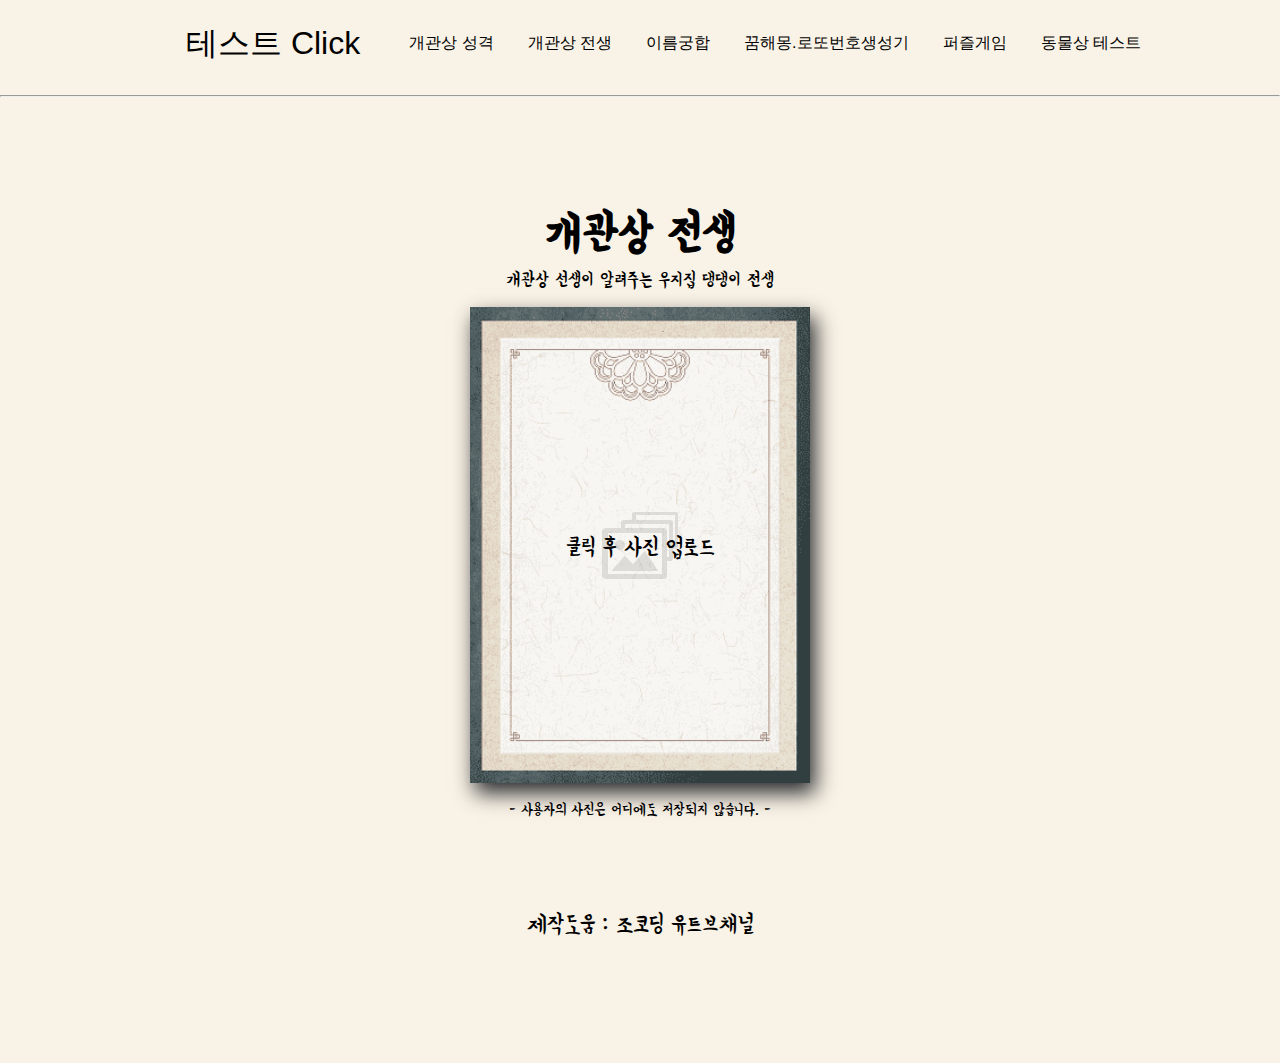
==== index.html @ 499b79ac "asdsad" ====
<!DOCTYPE html>
<html lang="ko">
    <head>
        <meta charset="UTF-8" />
        <meta name="viewport" content="width=device-width, initial-scale=1.0" />
        <link rel="stylesheet" href="style.css" />
        <script
            class="jsbin"
            src="https://ajax.googleapis.com/ajax/libs/jquery/1/jquery.min.js"
        ></script>

        <link rel="preconnect" href="https://fonts.gstatic.com" />
        <link
            href="https://fonts.googleapis.com/css2?family=Yeon+Sung&display=swap"
            rel="stylesheet"
        />
        <link
            rel="stylesheet"
            href="https://cdnjs.cloudflare.com/ajax/libs/font-awesome/5.8.2/css/all.min.css"
        />

        <link rel="shortcut icon" href="/favicon.ico" type="image/x-icon" />
        <link rel="icon" href="/favicon.ico" type="image/x-icon" />

        <title>개전생 테스트</title>

        <!-- 네이버 -->
        <meta name="title" content="개전생 테스트" />
        <meta
            name="description"
            content="강아지 관상으로 보는 우리집 강아지 전생, 성격을 알아보자!"
        />
        <link rel="canonical" href="https://dogfacetest.netlify.app/index.html" />

        <meta name="robots" content="index,follow" />
        <meta name="Subject" content="전생테스트" />

        <meta
            name="Keywords"
            content="개 전생 테스트, 인공지능 개 전생 테스트, 관상, 전생 테스트, 전생, 강아지 전생, 전생 테스트, dogface"
        />
        <meta name="Author" content="Euisub" />

        <meta name="Robots" content="ALL" />

        <meta property="og:type" content="website" />
        <meta property="og:title" content="개전생 테스트" />
        <meta
            property="og:description"
            content="강아지 관상으로 보는 우리집 강아지 전생, 성격을 알아보자!"
        />
        <meta
            property="og:image"
            content="https://dogfacetest.netlify.app/article/article1_featured_image.jpg"
        />
        <meta property="og:url" content="https://dogfacetest.netlify.app/article/article1.html" />

        <meta name="twitter:card" content="summary" />
        <meta name="twitter:title" content="개전생 테스트" />
        <meta
            name="twitter:description"
            content="강아지 관상으로 보는 우리집 강아지 전생, 성격을 알아보자!"
        />
        <meta name="twitter:domain" content="https://dogfacetest.netlify.app/" />

        <!-- 네이버 웹마스터 도구 -->
        <meta name="naver-site-verification" content="ff3c1e33e4656d398dc40c57c7510e47b1a2eac3" />
        <!-- 구글 서치 콘솔 -->
        <meta
            name="google-site-verification"
            content="URnUOSUmKcyRuNkkA9c6hOGBRl_dYz3tYW6RVk31GT0"
        />

        <!-- 구글 애드센스 -->
        <script
            data-ad-client="ca-pub-8878924275436894"
            async
            src="https://pagead2.googlesyndication.com/pagead/js/adsbygoogle.js"
        ></script>
    </head>

    <body>
        <!-- <div class="background-image"></div> -->
        <nav class="nav-bar">
            <a href="https://whoareyou-me.tistory.com/" class="logo"> <span class="logo-text"> 테스트 Click </span></a>
            <ul class="ul-content">
                <li> <a href="https://funface.netlify.app/">개관상 성격</a></li>
                <li><a href="https://dogfacetest.netlify.app/">개관상 전생</a></li>
                <li> <a href="https://namelove.netlify.app/">이름궁합</a></li>
                <li> <a href="https://lottolotto.netlify.app/">꿈해몽.로또번호생성기</a></li>
                <li> <a href="https://funfunpuzzlegame.netlify.app/">퍼즐게임</a></li>
                <li> <a href="https://animalface.site/ko/index.html">동물상 테스트</a></li>
            </ul>
        </nav>
        <hr>

        <div class="container">
            <!-- <div>Teachable Machine Image Model</div>
                <button type="button" onclick="init()">Start</button>
                <button type="button" onclick="predict()">predict</button> -->

            <div class="title-text">
                <h1>
                    개관상 전생
                </h1>
                <p>
                    개관상 선생이 알려주는 우지집 댕댕이 전생
                </p>
            </div>
            <section class="frame-container">
                <div class="frame">
                    <div class="file-upload">
                        <div class="image-upload-wrap">
                            <input
                                class="file-upload-input"
                                type="file"
                                onchange="readURL(this);"
                                accept="image/*"
                                alt="image-input"
                            />
                            <div class="drag-text">
                                <p>
                                    클릭 후 사진 업로드
                                </p>
                                <img src="photo-icon.png" class="photo-icon" alt="upload-icon" />
                            </div>
                        </div>
                        <div class="file-upload-content">
                            <div class="img-flexbox">
                                <img
                                    class="file-upload-image"
                                    id="face-image"
                                    src="#"
                                    alt="your image"
                                />
                            </div>
                        </div>
                    </div>
                    <!-- <div id="webcam-container"></div> -->
                </div>
            </section>

            <div class="loading" id="loading">
                <p class="loading-text">
                    분석중입니다...
                </p>
            </div>
            <p class="tt" id="tt">- 사용자의 사진은 어디에도 저장되지 않습니다. -</p>
            <section class="result-container">
                <div id="label-container" class="result-text"></div>
                <div id="result-m-text" class="result-m-text"></div>
                <div id="result-text" class="result-sub-text"></div>
                <a class="file-upload-btn" id="reload-btn" href="index.html">
                    다른 사진도 해보기
                </a>

                <a class="btn-go" id="btn-go" href="https://whoareyou-me.tistory.com/">
                    다른 테스트도 해보기
                </a>
            </section>
            <div class="kakao-">
                <a href="https://www.youtube.com/channel/UCQNE2JmbasNYbjGAcuBiRRg">
                    <p style="font-size: 1.5rem;">
                        제작도움 : 조코딩 유트브채널
                    </p>
                </a>
                <ins
                    class="kakao_ad_area"
                    style="display: none;"
                    data-ad-unit="DAN-tV6jVqYcj7Zzvpre"
                    data-ad-width="320"
                    data-ad-height="100"
                ></ins>
                <script
                    type="text/javascript"
                    src="//t1.daumcdn.net/kas/static/ba.min.js"
                    async
                ></script>

                <ins
                    class="kakao_ad_area"
                    style="display: none;"
                    data-ad-unit="DAN-yIDJ8wAAphBeKJgM"
                    data-ad-width="300"
                    data-ad-height="250"
                ></ins>
                <script
                    type="text/javascript"
                    src="//t1.daumcdn.net/kas/static/ba.min.js"
                    async
                ></script>
                <ins
                    class="kakao_ad_area"
                    style="display: none;"
                    data-ad-unit="DAN-DPfqRAIL2HWMt42v"
                    data-ad-width="300"
                    data-ad-height="250"
                ></ins>
                <script
                    type="text/javascript"
                    src="//t1.daumcdn.net/kas/static/ba.min.js"
                    async
                ></script>
                <ins
                    class="kakao_ad_area"
                    style="display: none;"
                    data-ad-unit="DAN-ZXVOJaJPpw8EUkoP"
                    data-ad-width="320"
                    data-ad-height="100"
                ></ins>
                <script
                    type="text/javascript"
                    src="//t1.daumcdn.net/kas/static/ba.min.js"
                    async
                ></script>
                
            </div>
            
        </div>
        
        <script async src="https://pagead2.googlesyndication.com/pagead/js/adsbygoogle.js"></script>

        <script src="https://cdn.jsdelivr.net/npm/@tensorflow/tfjs@1.3.1/dist/tf.min.js"></script>
        <script src="https://cdn.jsdelivr.net/npm/@teachablemachine/image@0.8/dist/teachablemachine-image.min.js"></script>
        <script type="text/javascript">
        
            // More API functions here:
            // https://github.com/googlecreativelab/teachablemachine-community/tree/master/libraries/image

            // the link to your model provided by Teachable Machine export panel

            const URL = 'https://teachablemachine.withgoogle.com/models/8rnVpee07/';

            let model,
                webcam,
                labelContainer,
                maxPredictions,
                resultText,
                loding,
                reloadBtn,
                tt,
                pageGo,
                resultMText;

            // Load the image model and setup the webcam
            async function init() {
                const modelURL = URL + 'model.json';
                const metadataURL = URL + 'metadata.json';

                // load the model and metadata
                // Refer to tmImage.loadFromFiles() in the API to support files from a file picker
                // or files from your local hard drive
                // Note: the pose library adds "tmImage" object to your window (window.tmImage)
                model = await tmImage.load(modelURL, metadataURL);
                maxPredictions = model.getTotalClasses();
                labelContainer = document.getElementById('label-container');
                resultText = document.getElementById('result-text');
                resultMText = document.getElementById('result-m-text');
                labelContainer.appendChild(document.createElement('div'));
                resultText.appendChild(document.createElement('div'));
                resultMText.appendChild(document.createElement('div'));
                // for (let i = 0; i < maxPredictions; i++) {
                //     // and class labels
                //     labelContainer.appendChild(document.createElement('div'));
                // }
            }

            // run the webcam image through the image model
            async function predict() {
                // predict can take in an image, video or canvas html element
                var image = document.getElementById('face-image');
                const prediction = await model.predict(image, false);
                prediction.sort((a, b) => parseFloat(b.probability) - parseFloat(a.probability));
                console.log(prediction[0].className);
                console.log(prediction[0].probability);
                var resultNum = Number(prediction[0].probability) * 100;
                resultNum = resultNum.toFixed();
                console.log(resultNum);

                switch (prediction[0].className) {
                    case '1':
                        labelContainer.childNodes[0].innerHTML = '- 왕 -';
                        resultMText.childNodes[0].innerHTML = '[ 나는 왕이로소이다. ]';
                        resultText.childNodes[0].innerHTML =
                            '- 모든게 자기 뜻대로 되야하며, 높을곳에 올라가 있는걸 좋아해요.<br>- 자기주장이 강하고 소유욕이 많으며 질투심이 강해요.<br>- 대, 소변을 잘 가리지만 기분이 조금만 언짢으면 보란듯이 실수를 저질러요.';
                        break;
                    case '2':
                        labelContainer.childNodes[0].innerHTML = '- 기생 -';
                        resultMText.childNodes[0].innerHTML = '[ 똥꼬발랄 분위기메이커 ]';
                        resultText.childNodes[0].innerHTML =
                            '- 오늘만 사는 마이웨이로 놀이에 한번 빠지면 끝이 없어요.<br>- 피곤해도 노는 것 만큼은 포기못해요.<br>- 관종으로 평범하게 놀지 않아요. 가끔 보면 미친아이같아요.<br>- 자기얼굴에 취해있으며, 선입견 없이 누구와도 잘 어울려요.';
                        break;
                    case '3':
                        labelContainer.childNodes[0].innerHTML = '- 내시 -';
                        resultMText.childNodes[0].innerHTML = '[ 감수성 풍부, 낮가림 끝판왕 ]';
                        resultText.childNodes[0].innerHTML =
                            '- 감수성이 풍부하며 보호자의 희로애락을 민감하게 알아차리고 맞춰주는 영리함을 가지고 있어요.<br>- 새로운 친구를 만나는걸 힘들어해요.<br>- 친해지면 장난도 많이치고 정도 많이주는 아이에요.<br>- 누군가에게 칭찬을 받으면 꿈에서 생각날 정도로 하루 온종일 생각해요.';
                        break;
                    case '4':
                        labelContainer.childNodes[0].innerHTML = '- 양반 -';
                        resultMText.childNodes[0].innerHTML = '[ 내편 말곤 다 경계근무중 ]';
                        resultText.childNodes[0].innerHTML =
                            '- 경계심이 많아 내 사람이 아니라면 얄짤없이 경계해요.<br>- 내 사람이라고 인식되면 상냥하고 애정이 많은 아이에요.<br>- 식탐이 많아 운동을 게을리하면 비만이 되기 쉬워요.<br>- 욕심이 많고, 소유하고자 하는 것은 꼭 가져야해요.';
                        break;
                    case '5':
                        labelContainer.childNodes[0].innerHTML = '- 노비 -';
                        resultMText.childNodes[0].innerHTML = '[ 관종아닌 관종같은 나 ]';
                        resultText.childNodes[0].innerHTML =
                            '- 충성심이 많고, 관심을 받고싶어 항상 노력해요. 노력이 다소 소란스러울수도 있어요.<br>- 칭찬받는걸 좋아하지만 내색하지 않아요.<br>- 낙천적이고 긍정적이며 공감능력이 좋아요.<br>- 보호자가 "나를 싫어할까??" 항상 걱정해요.';
                        break;
                    case '6':
                        labelContainer.childNodes[0].innerHTML = '- 망나니 -';
                        resultMText.childNodes[0].innerHTML = '[ 노는게 제일 좋아~ ]';
                        resultText.childNodes[0].innerHTML =
                            '- 완전 기분파에요. 즉흥적으로 행동하는걸 좋아해요.<br>- 집안을 막 어지럽히고 숨어있는걸 좋아해요.<br>- 꿈에서 "내일은 뭐하고 놀지??" 생각하면서 잠을 자요.<br>- 눈치가 빨라서 혼나는걸 인지하고 반성한척 해요, 잠잠해지면 바로 사고쳐요.';
                        break;
                    case '7':
                        labelContainer.childNodes[0].innerHTML = '- 발명가 -';
                        resultMText.childNodes[0].innerHTML = '[ 어쩌다보니 내가 이걸? ]';
                        resultText.childNodes[0].innerHTML =
                            '- 호기심이 많아 자기도 모르게 어느순간 보면 난장판이 되어있어요.<br>- 난장판된 모습을 보면 "어... 어떻하지?" 가 아닌 "내가 이렇게 재밌게 놀았어?" 생각하며 뿌듯해해요.<br>- 궁금한걸 참지못해요. 바로바로 냄새맞고 먹어봐야해요.';
                        break;
                    case '8':
                        labelContainer.childNodes[0].innerHTML = '- 무사 -';
                        resultMText.childNodes[0].innerHTML = '[ 무섭지만 용감한 척 ]';
                        resultText.childNodes[0].innerHTML =
                            '- 겁이 생각보다 많지만 내색하지않고 용감한 척 해요.<br>- 자기자신이 강한줄 착각하고 있어요.<br>- 상대방은 신경도 안쓰는데 자기가 쫒아낸줄 알고 혼자 뿌듯해해요.<br>- 현실에선 싸움을 피하지만 꿈에선 영웅놀이를 하고 있어요.';
                        break;
                    case '9':
                        labelContainer.childNodes[0].innerHTML = '- 광대 -';
                        resultMText.childNodes[0].innerHTML = '[ 내가 웃는게 웃는게 아니야 ]';
                        resultText.childNodes[0].innerHTML =
                            '- 멍충멍충해서 보는이는 귀여운데 자기자신은 항상 심각해요.<br>- 완벽한 계산으로 움직인다고 생각하지만 몸이 따라주질 못해 몸개그를 자주해요.<br>- 자기자신이 멍충하고, 웃기단걸 자기자신만 몰라요.';
                        break;
                    case '10':
                        labelContainer.childNodes[0].innerHTML = '- 선비 -';
                        resultMText.childNodes[0].innerHTML = '[ 진지충... , 잘삐짐 ]';
                        resultText.childNodes[0].innerHTML =
                            '- 인내심이 강하고 온순하며 낙천적이고 활동적이에요.<br>- 머리가 좋고 평화주의자에요.<br>- 잘삐져요. 낙천적이며 긍정적이긴 한데 속이 좁아요.<br>- 외로움을 많이타서 어리광이 많아요.';
                        break;
                    case '11':
                        labelContainer.childNodes[0].innerHTML = '- 고양이 아닌가요? -';
                        resultText.childNodes[0].innerHTML =
                            '강아지 보단 고양이로 보이는 관상입니다. 다른사진으로 테스트 해주세요.';
                        break;
                    case '12':
                        labelContainer.childNodes[0].innerHTML = '- 사람 아닌가요? -';
                        resultText.childNodes[0].innerHTML =
                            '강아지 보단 사람으로 보이는 관상입니다. 다른사진으로 테스트 해주세요.';
                        break;
                    case '13':
                        labelContainer.childNodes[0].innerHTML = '- 뭘까요? -';
                        resultText.childNodes[0].innerHTML =
                            '강아지 관상이 아닌거 같습니다. 다른사진으로 테스트 해주세요.';
                        break;
                }
                // for (let i = 0; i < maxPredictions; i++) {
                //     const classPrediction =
                //         prediction[i].className + ': ' + prediction[i].probability.toFixed(2);
                //     labelContainer.childNodes[i].innerHTML = classPrediction;
                // }
            }

            function readURL(input) {
                loading = document.getElementById('loading');
                reloadBtn = document.getElementById('reload-btn');
                pageGo = document.getElementById('btn-go');
                tt = document.getElementById('tt');
                if (input.files && input.files[0]) {
                    var reader = new FileReader();

                    reader.onload = function (e) {
                        $('.image-upload-wrap').hide();

                        $('.file-upload-image').attr('src', e.target.result);
                        $('.file-upload-content').show();

                        $('.image-title').html(input.files[0].name);
                    };

                    reader.readAsDataURL(input.files[0]);
                    loading.style.display = 'block';
                    init().then(() => {
                        predict();
                        tt.style.display = 'none';
                        loading.style.display = 'none';
                        reloadBtn.style.display = 'block';
                        pageGo.style.display = 'block';
                    });
                    //
                } else {
                    removeUpload();
                }
            }

            function removeUpload() {
                $('.file-upload-input').replaceWith($('.file-upload-input').clone());
                $('.file-upload-content').hide();
                $('.image-upload-wrap').show();
            }
            $('.image-upload-wrap').bind('dragover', function () {
                $('.image-upload-wrap').addClass('image-dropping');
            });
            $('.image-upload-wrap').bind('dragleave', function () {
                $('.image-upload-wrap').removeClass('image-dropping');
            });
        </script>
    </body>
    <!-- Copyright (c) 2021 by Aaron Vanston (https://codepen.io/aaronvanston/pen/yNYOXR)

Permission is hereby granted, free of charge, to any person obtaining a copy of this software and associated documentation files (the "Software"), to deal in the Software without restriction, including without limitation the rights to use, copy, modify, merge, publish, distribute, sublicense, and/or sell copies of the Software, and to permit persons to whom the Software is furnished to do so, subject to the following conditions:

The above copyright notice and this permission notice shall be included in all copies or substantial portions of the Software.

THE SOFTWARE IS PROVIDED "AS IS", WITHOUT WARRANTY OF ANY KIND, EXPRESS OR IMPLIED, INCLUDING BUT NOT LIMITED TO THE WARRANTIES OF MERCHANTABILITY, FITNESS FOR A PARTICULAR PURPOSE AND NONINFRINGEMENT. IN NO EVENT SHALL THE AUTHORS OR COPYRIGHT HOLDERS BE LIABLE FOR ANY CLAIM, DAMAGES OR OTHER LIABILITY, WHETHER IN AN ACTION OF CONTRACT, TORT OR OTHERWISE, ARISING FROM, OUT OF OR IN CONNECTION WITH THE SOFTWARE OR THE USE OR OTHER DEALINGS IN THE SOFTWARE. -->
</html>
---- style.css ----
body {
  /* font-family: Verdana, Geneva, Tahoma, sans-serif; */
  font-family: "Yeon Sung", cursive;
  font-size: 16px;
  /* background-color: #f2f2f2; */
  /* overflow: hidden; */
  margin: 0;
  padding: 0;
  overflow-x: hidden;
  background-color:#F9F2E6;
}

img {
  margin: 0;
  padding: 0;
}

a {
  text-decoration: none;
  color: black;
  text-align: center;
}

ul {
  list-style: none;
  margin: 0;
  padding: 0;
}

.kakao-{
    display:flex;
    flex-direction: column;
    justify-content:center;
    align-items:center;
    text-align:center;
    margin-top: 20px;
    margin-bottom: 100px;
}

.kakao- ins{
    padding: 5px;
}

.navbar__toogleBtn {
  position: absolute;
  top: 0;
  width: 60px;
  height: 60px;
  right: 32px;
  padding: 20px;
  display: none;
  /* border: 1px solid black; */
}

.navbar_icon_active{
    display:block;
}

.logo-text {
  font-size: 2rem;
  padding: 1em;
  text-align: left;
  /* border: 1px solid black; */
}
.nav-list {
  /* display: none; */
  width: 100%;
  padding: 5px;
  font-size: 1.2rem;
  text-align: center;
  /* border: 1px solid black; */
}

.nav-list:hover {
  background-color: #faf9ed;
  font-size: 1.5rem;
}

.face {
  position: absolute;
  border: 2px solid #ff3333;
}

.tt {
  display: block;
}

.result-m-text {
  font-size: 1.5rem;
  color: #053c31;
}

.background-image {
  position: absolute;
  width: 100%;
  height: 200%;
  background: url(background.png) no-repeat center center;
  background-size: cover;
}

.nav-bar {
  width: 100%;
  display: flex;
justify-content: center;
    align-items: center;
  padding: 1em;
    font-family: 'Jua', sans-serif;
}

.ul-content{
    display: flex;
}

.ul-content >li{
    box-sizing: none;
    padding: 1em;
    border: 1px solid #F9F2E6;
}

.ul-content >li:hover{
    border: 1px solid black;
}

.container {
  width: 100%;
  display: flex;
  align-items: center;
  flex-direction: column;
  position: absolute;
  top: 22%;
}

.frame-container {
  width: 1080px;
  height: 476px;
  display: flex;
  flex-direction: column;
  align-items: center;
}

.result-container {
  margin-top: 20px;
  width: 1080px;
  /* height: 349px; */
  display: flex;
  flex-direction: column;
  align-items: center;
}

.result-text {
  text-align: center;
  font-size: 2rem;
}

.result-sub-text {
  text-align: center;
  font-size: 1.5rem;
  margin-top: 10px;
}

.title-text {
  text-align: center;
  padding: 5px;
}

.title-text h1 {
  font-size: 3rem;
  margin: 0;
}

.title-text p {
  font-size: 1.2rem;
  margin-top: 5px;
  margin-bottom: 10px;
}

.photo-icon {
  position: absolute;
  width: 100px;
  opacity: 0.1;
}

.frame-img {
  width: 500px;
}

.frame {
  width: 300px;
  height: 413px;
  padding: 20px;
  padding-bottom: 43px;
  background-image: url("frame.png");
  background-size: cover;
  -moz-box-shadow: 5px 10px 20px 0px #282a2d;
  -webkit-box-shadow: 5px 10px 20px 0px #282a2d;
}

.file-upload {
  width: 280px;
  margin: 0 auto;
  margin-top: 25px;
  /* padding: 20px; */
}

.file-upload-btn {
  width: 200px;
  margin-top: 15px;
  color: #fff;
  background: url("btn-background.png");
  border: none;
  padding: 10px;
  border-radius: 4px;
  transition: all 0.2s ease;
  outline: none;
  text-transform: uppercase;
  font-weight: 700;
  display: none;
}

.btn-go {
  width: 200px;
  margin-top: 15px;
  color: #fff;
  background: url("btn-background.png");
  border: none;
  padding: 10px;
  border-radius: 4px;
  transition: all 0.2s ease;
  outline: none;
  text-transform: uppercase;
  font-weight: 700;
  display: none;
}

.file-upload-btn:hover,
.btn-go:hover {
  background: #1aa059;
  color: #ffffff;
  transition: all 0.2s ease;
  cursor: pointer;
}

.file-upload-btn:active,
.btn-go:active {
  border: 0;
  transition: all 0.2s ease;
}

.file-upload-content {
  width: 280px;
  height: 430px;
  display: none;
  text-align: center;
}

.file-upload-input {
  position: absolute;
  margin: 0;
  padding: 0;
  width: 100%;
  height: 100%;
  outline: none;
  opacity: 0;
  cursor: pointer;
  z-index: 10;
}

.image-upload-wrap {
  height: 390px;
  position: relative;
  
}

.image-dropping,
.image-upload-wrap:hover {
  background-color: #dddddd;
  opacity: 0.33;
}

.image-title-wrap {
  padding: 0 15px 15px 15px;
  color: #222;
}

.drag-text {
  width: 100%;
  height: 100%;
  text-align: center;
  display: flex;
  flex-direction: column;
  justify-content: center;
  align-items: center;
  font-size: 1.5rem;
}

.img-flexbox {
  width: 100%;
  height: 100%;
  display: flex;
  justify-content: center;
  align-items: center;
}

.file-upload-image {
  max-height: 250px;
  max-width: 200px;
  margin: 0 auto;

  /* padding: 20px; */
}

.loading {
  display: none;
  width: 1080px;
  position: absolute;
  text-align: center;
  margin: 0 auto;
  padding: 0;
  top: 30.5%;
  align-self: center;
  animation-duration: 1s;
  animation-name: slidein;
  animation-iteration-count: infinite;
  animation-direction: alternate;
}


@keyframes slidein {
  from {
    margin-left: 0px;
    margin-right: 50px;
  }

  to {
    margin-left: 50px;
    margin-right: 0px;
  }
}

@media (max-width: 1023px) {
  .frame-container {
    width: 1080px;
    height: 518px;
  }

  .result-container {
    margin-top: 20px;
    width: 1080px;
    /* height: 349px; */
  }
  .result-sub-text {
    text-align: center;
  }
}
@media (max-width: 767px) {
  .frame-container {
    width: 360px;
    height: 476px;
  }

  .result-container {
    width: 360px;
  }
  .result-sub-text {
    margin: 20px;
    margin-top: 5px;
    text-align: left;
    font-size: 1.2rem;
  }
    
    .ul-content{
        display: none;
    }

    
    
}
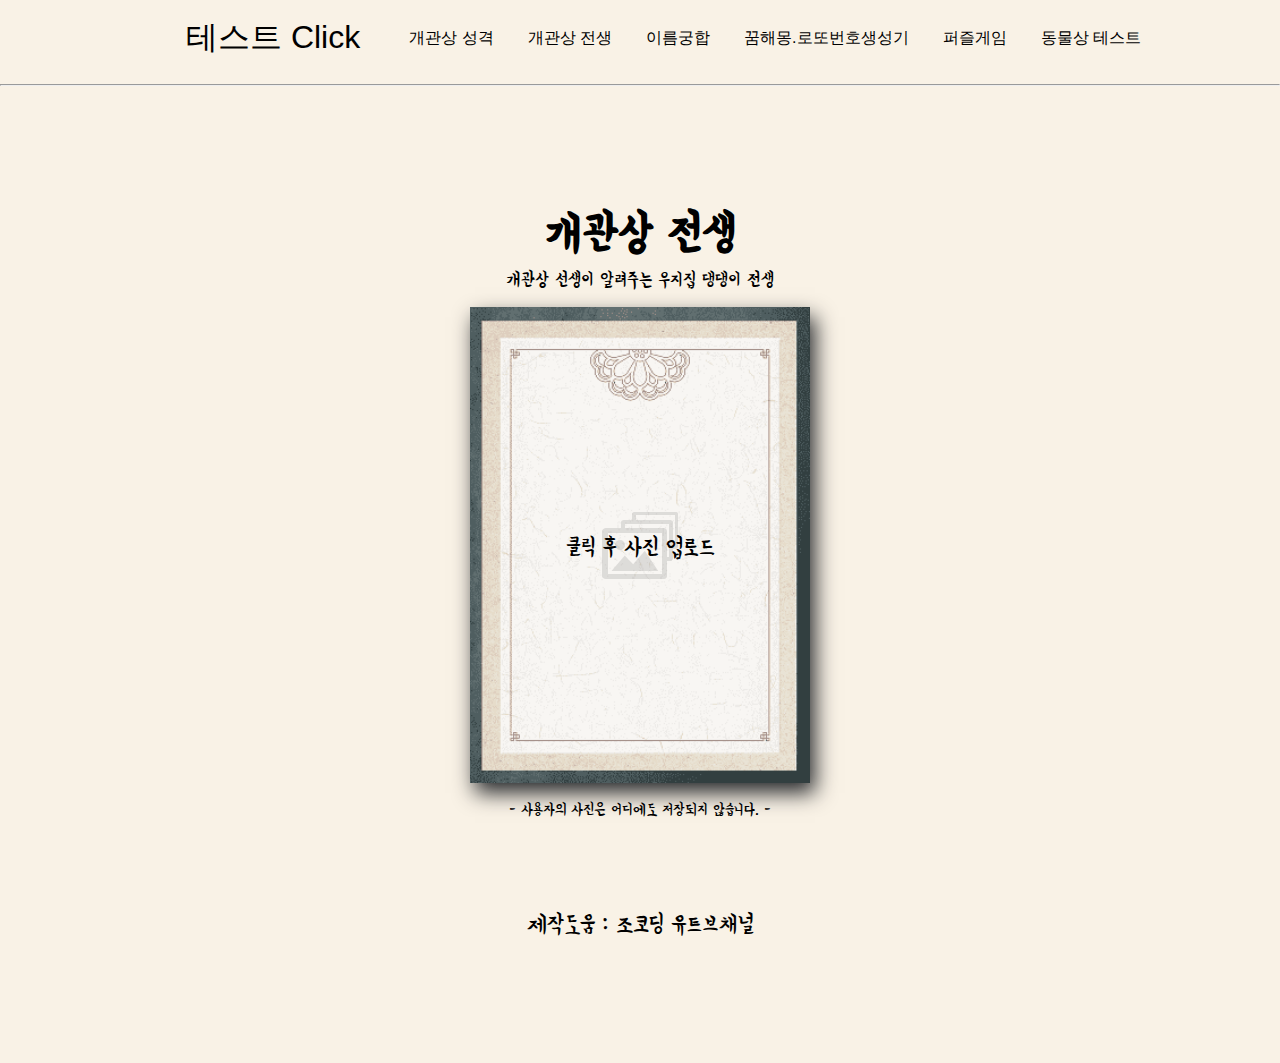
==== commit 7f00cf29: "asdsad" ====
--- a/index.html
+++ b/index.html
@@ -22,10 +22,10 @@
         <link rel="shortcut icon" href="/favicon.ico" type="image/x-icon" />
         <link rel="icon" href="/favicon.ico" type="image/x-icon" />
 
-        <title>개전생 테스트</title>
+        <title>개관상 전생 : 개관상 테스트</title>
 
         <!-- 네이버 -->
-        <meta name="title" content="개전생 테스트" />
+        <meta name="title" content="개관상 전생 : 개관상 테스트" />
         <meta
             name="description"
             content="강아지 관상으로 보는 우리집 강아지 전생, 성격을 알아보자!"
@@ -44,7 +44,7 @@
         <meta name="Robots" content="ALL" />
 
         <meta property="og:type" content="website" />
-        <meta property="og:title" content="개전생 테스트" />
+        <meta property="og:title" content="개관상 전생 : 개관상 테스트" />
         <meta
             property="og:description"
             content="강아지 관상으로 보는 우리집 강아지 전생, 성격을 알아보자!"
@@ -56,7 +56,7 @@
         <meta property="og:url" content="https://dogfacetest.netlify.app/article/article1.html" />
 
         <meta name="twitter:card" content="summary" />
-        <meta name="twitter:title" content="개전생 테스트" />
+        <meta name="twitter:title" content="개관상 전생 : 개관상 테스트" />
         <meta
             name="twitter:description"
             content="강아지 관상으로 보는 우리집 강아지 전생, 성격을 알아보자!"
@@ -383,9 +383,10 @@
                     init().then(() => {
                         predict();
                         tt.style.display = 'none';
-                        loading.style.display = 'none';
+                        
                         reloadBtn.style.display = 'block';
                         pageGo.style.display = 'block';
+                        // loading.style.display = 'none';
                     });
                     //
                 } else {
--- a/style.css
+++ b/style.css
@@ -113,11 +113,14 @@
 
 .ul-content >li{
     box-sizing: none;
+    
+}
+
+.ul-content >li >a{
     padding: 1em;
     border: 1px solid #F9F2E6;
 }
-
-.ul-content >li:hover{
+.ul-content >li>a:hover{
     border: 1px solid black;
 }
 
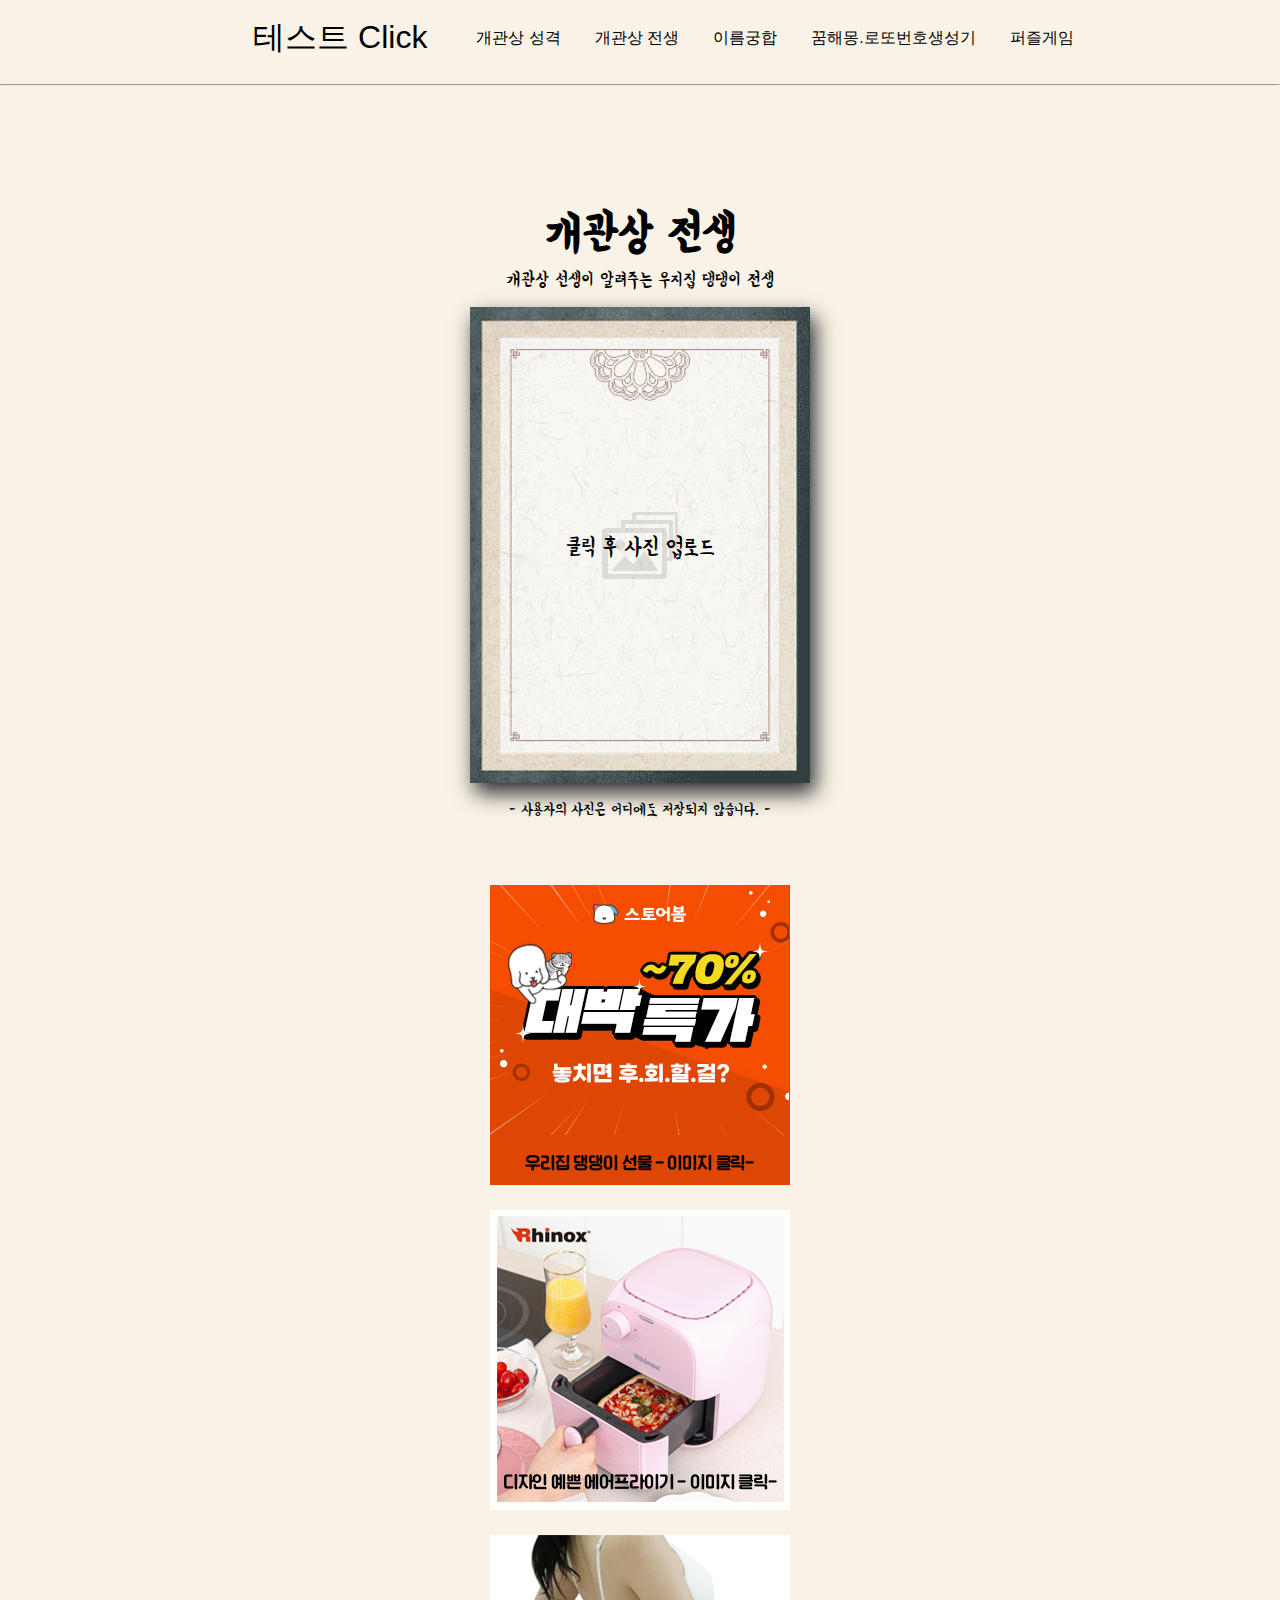
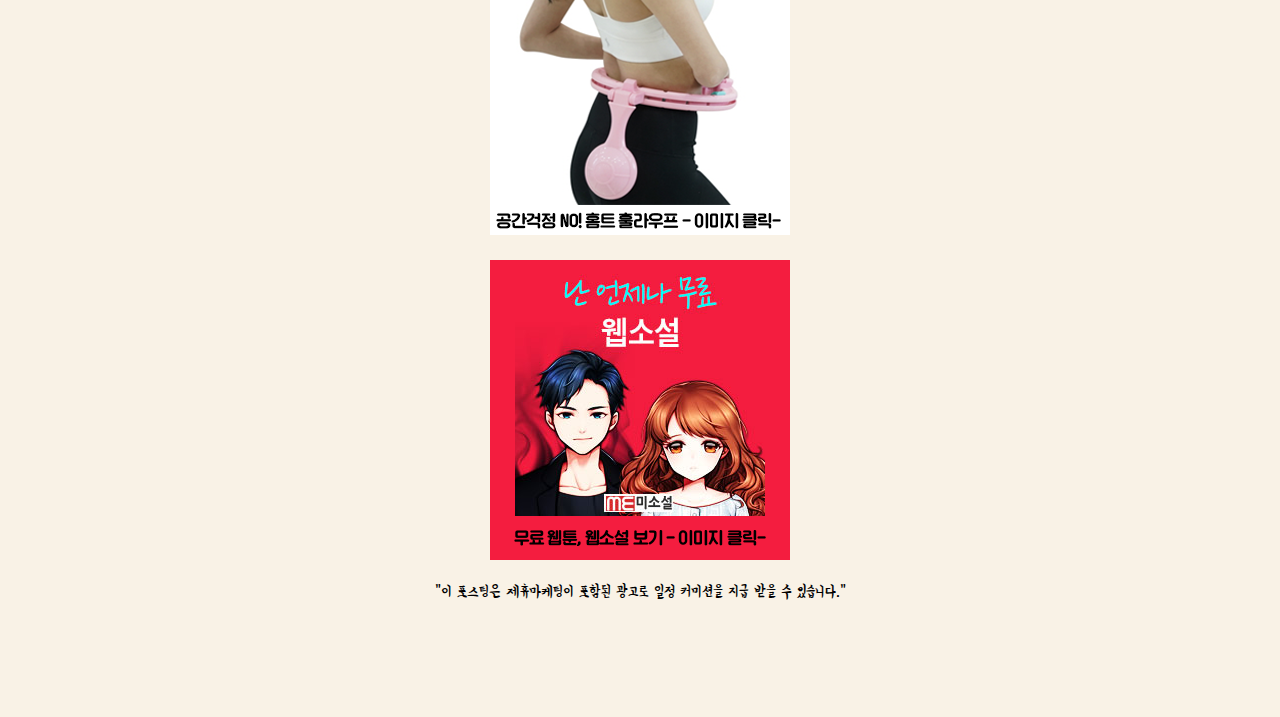
==== commit b4ccd039: "done" ====
--- a/index.html
+++ b/index.html
@@ -89,7 +89,6 @@
                 <li> <a href="https://namelove.netlify.app/">이름궁합</a></li>
                 <li> <a href="https://lottolotto.netlify.app/">꿈해몽.로또번호생성기</a></li>
                 <li> <a href="https://funfunpuzzlegame.netlify.app/">퍼즐게임</a></li>
-                <li> <a href="https://animalface.site/ko/index.html">동물상 테스트</a></li>
             </ul>
         </nav>
         <hr>
@@ -159,61 +158,17 @@
                 </a>
             </section>
             <div class="kakao-">
-                <a href="https://www.youtube.com/channel/UCQNE2JmbasNYbjGAcuBiRRg">
-                    <p style="font-size: 1.5rem;">
-                        제작도움 : 조코딩 유트브채널
-                    </p>
-                </a>
-                <ins
-                    class="kakao_ad_area"
-                    style="display: none;"
-                    data-ad-unit="DAN-tV6jVqYcj7Zzvpre"
-                    data-ad-width="320"
-                    data-ad-height="100"
-                ></ins>
-                <script
-                    type="text/javascript"
-                    src="//t1.daumcdn.net/kas/static/ba.min.js"
-                    async
-                ></script>
-
-                <ins
-                    class="kakao_ad_area"
-                    style="display: none;"
-                    data-ad-unit="DAN-yIDJ8wAAphBeKJgM"
-                    data-ad-width="300"
-                    data-ad-height="250"
-                ></ins>
-                <script
-                    type="text/javascript"
-                    src="//t1.daumcdn.net/kas/static/ba.min.js"
-                    async
-                ></script>
-                <ins
-                    class="kakao_ad_area"
-                    style="display: none;"
-                    data-ad-unit="DAN-DPfqRAIL2HWMt42v"
-                    data-ad-width="300"
-                    data-ad-height="250"
-                ></ins>
-                <script
-                    type="text/javascript"
-                    src="//t1.daumcdn.net/kas/static/ba.min.js"
-                    async
-                ></script>
-                <ins
-                    class="kakao_ad_area"
-                    style="display: none;"
-                    data-ad-unit="DAN-ZXVOJaJPpw8EUkoP"
-                    data-ad-width="320"
-                    data-ad-height="100"
-                ></ins>
-                <script
-                    type="text/javascript"
-                    src="//t1.daumcdn.net/kas/static/ba.min.js"
-                    async
-                ></script>
+                <a href="https://bestmore.net/click.php?m=storebom&a=A100672119&l=0000"><img src="dogshop.png" alr="강아지용품"/></a>
+                <br>
+                <a href="https://bestmore.net/click.php?m=linket&a=A100672119&l=9999&tu=https%3A%2F%2Fwww.linketshop.com%2Fshop%2Fshopdetail.html%3Fbranduid%3D10194325"><img src="airfryer.png" alr="airfryer"/></a>
+                <br>
+                <a href="https://linkmoa.kr/click.php?m=linket&a=A100672119&l=9999&tu=https%3A%2F%2Fwww.linketshop.com%2Fshop%2Fshopdetail.html%3Fbranduid%3D10199861"><img src="hulahoop.png" alr="hulahoop"/></a>
+                <br>
+                <a href="https://lpweb.kr/click.php?m=menovel&a=A100672119&l=0000"><img src="webtoon.png" alr="webtoon"/></a>
                 
+                <p>
+                    "이 포스팅은 제휴마케팅이 포함된 광고로 일정 커미션을 지급 받을 수 있습니다."
+                </p>
             </div>
             
         </div>
@@ -386,7 +341,7 @@
                         
                         reloadBtn.style.display = 'block';
                         pageGo.style.display = 'block';
-                        // loading.style.display = 'none';
+                        loading.style.display = 'none';
                     });
                     //
                 } else {
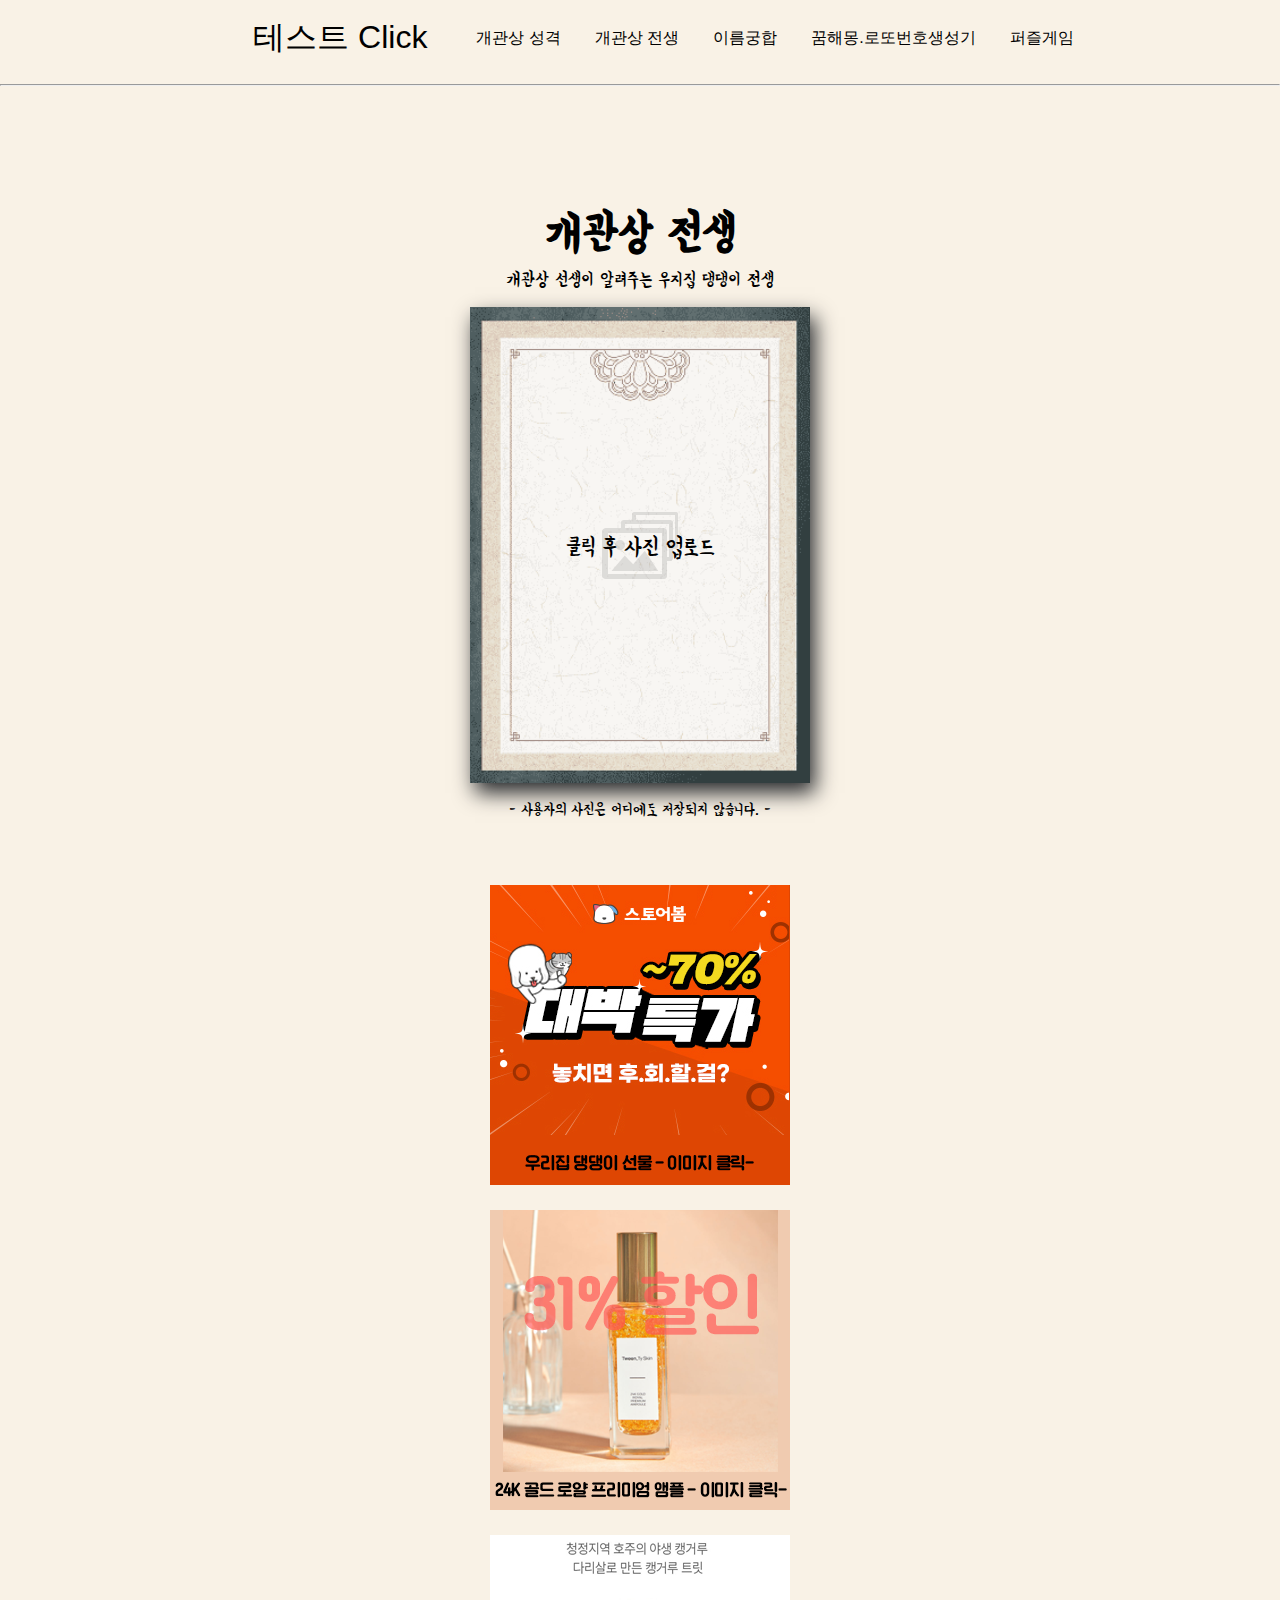
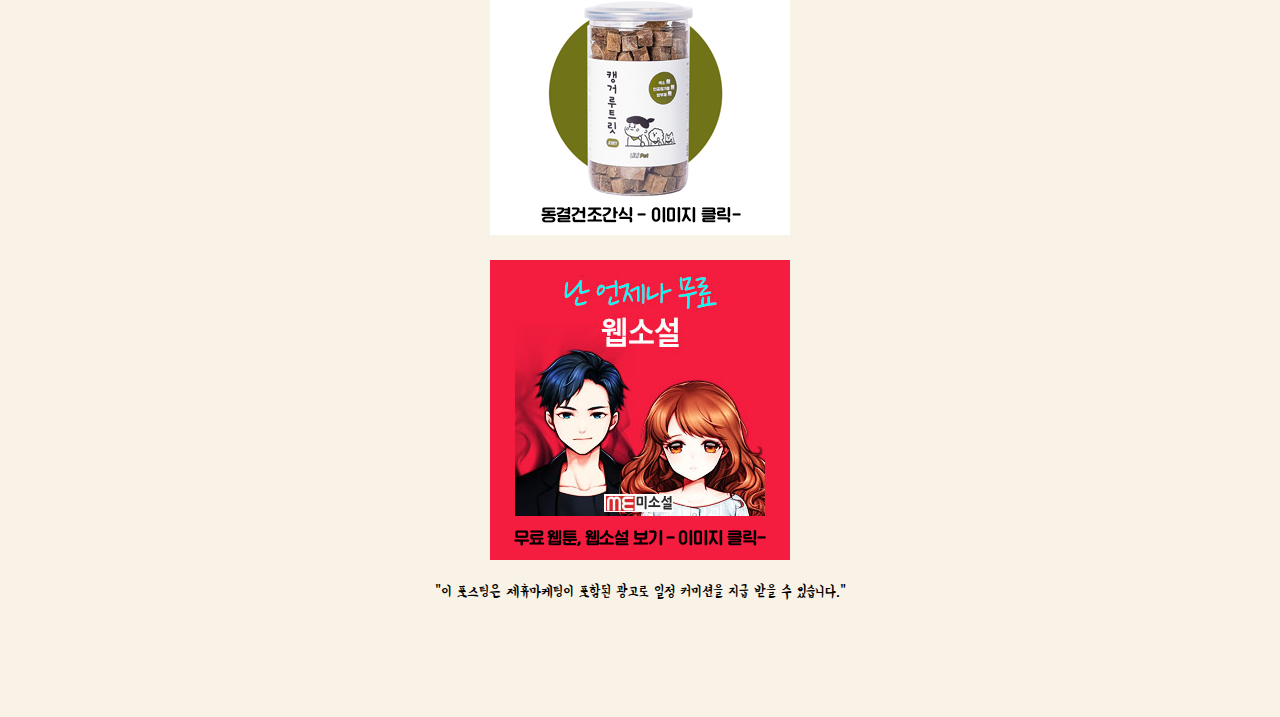
==== commit 06bcb345: "asdsad" ====
--- a/index.html
+++ b/index.html
@@ -160,9 +160,9 @@
             <div class="kakao-">
                 <a href="https://bestmore.net/click.php?m=storebom&a=A100672119&l=0000"><img src="dogshop.png" alr="강아지용품"/></a>
                 <br>
-                <a href="https://bestmore.net/click.php?m=linket&a=A100672119&l=9999&tu=https%3A%2F%2Fwww.linketshop.com%2Fshop%2Fshopdetail.html%3Fbranduid%3D10194325"><img src="airfryer.png" alr="airfryer"/></a>
+                <a href="https://lase.kr/click.php?m=linket&a=A100672124&l=9999&tu=https%3A%2F%2Fwww.linketshop.com%2Fshop%2Fshopdetail.html%3Fbranduid%3D38"><img src="ample.png" alr="ample"/></a>
                 <br>
-                <a href="https://linkmoa.kr/click.php?m=linket&a=A100672119&l=9999&tu=https%3A%2F%2Fwww.linketshop.com%2Fshop%2Fshopdetail.html%3Fbranduid%3D10199861"><img src="hulahoop.png" alr="hulahoop"/></a>
+                <a href="https://newtip.net/click.php?m=linket&a=A100672124&l=9999&tu=https%3A%2F%2Fwww.linketshop.com%2Fshop%2Fshopdetail.html%3Fbranduid%3D10"><img src="snack.png" alr="snack"/></a>
                 <br>
                 <a href="https://lpweb.kr/click.php?m=menovel&a=A100672119&l=0000"><img src="webtoon.png" alr="webtoon"/></a>
                 
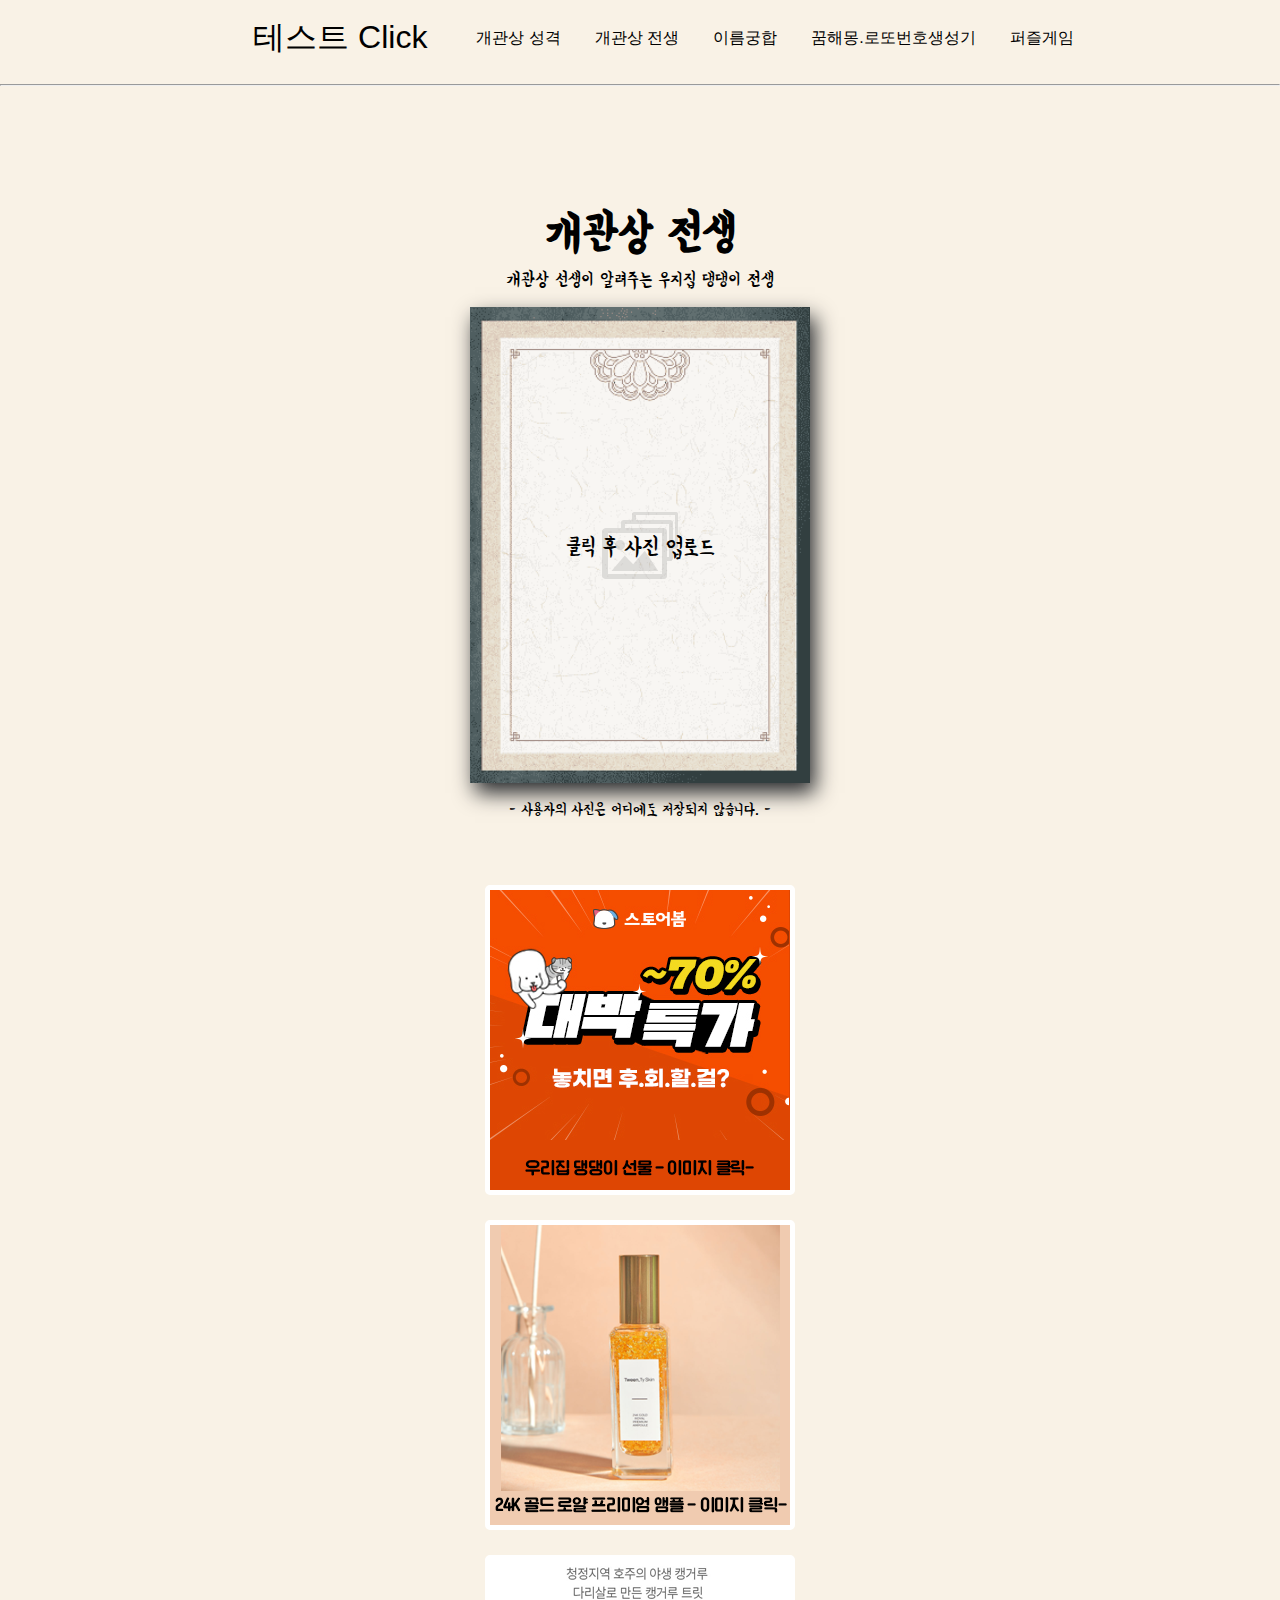
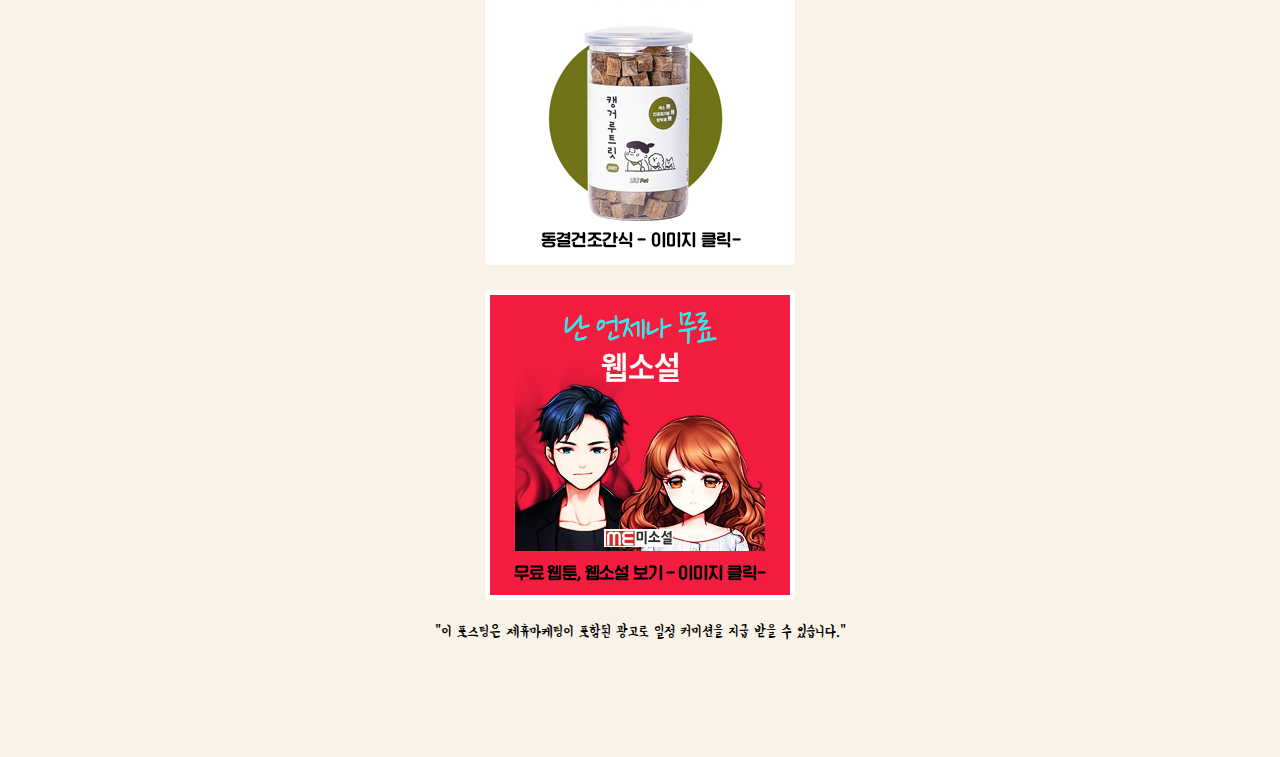
==== commit 47308dab: "asd" ====
--- a/index.html
+++ b/index.html
@@ -158,13 +158,13 @@
                 </a>
             </section>
             <div class="kakao-">
-                <a href="https://bestmore.net/click.php?m=storebom&a=A100672119&l=0000"><img src="dogshop.png" alr="강아지용품"/></a>
+                <a href="https://bestmore.net/click.php?m=storebom&a=A100672119&l=0000"><img src="dogshop.png" alr="강아지용품" class="img-border"/></a>
                 <br>
-                <a href="https://lase.kr/click.php?m=linket&a=A100672124&l=9999&tu=https%3A%2F%2Fwww.linketshop.com%2Fshop%2Fshopdetail.html%3Fbranduid%3D38"><img src="ample.png" alr="ample"/></a>
+                <a href="https://lase.kr/click.php?m=linket&a=A100672124&l=9999&tu=https%3A%2F%2Fwww.linketshop.com%2Fshop%2Fshopdetail.html%3Fbranduid%3D38"><img src="ample.png" alr="ample" class="img-border"/></a>
                 <br>
-                <a href="https://newtip.net/click.php?m=linket&a=A100672124&l=9999&tu=https%3A%2F%2Fwww.linketshop.com%2Fshop%2Fshopdetail.html%3Fbranduid%3D10"><img src="snack.png" alr="snack"/></a>
+                <a href="https://newtip.net/click.php?m=linket&a=A100672124&l=9999&tu=https%3A%2F%2Fwww.linketshop.com%2Fshop%2Fshopdetail.html%3Fbranduid%3D10"><img src="snack.png" alr="snack" class="img-border"/></a>
                 <br>
-                <a href="https://lpweb.kr/click.php?m=menovel&a=A100672119&l=0000"><img src="webtoon.png" alr="webtoon"/></a>
+                <a href="https://lpweb.kr/click.php?m=menovel&a=A100672119&l=0000"><img src="webtoon.png" alr="webtoon" class="img-border"/></a>
                 
                 <p>
                     "이 포스팅은 제휴마케팅이 포함된 광고로 일정 커미션을 지급 받을 수 있습니다."
--- a/style.css
+++ b/style.css
@@ -319,7 +319,7 @@
   text-align: center;
   margin: 0 auto;
   padding: 0;
-  top: 30.5%;
+  top: 23.5%;
   align-self: center;
   animation-duration: 1s;
   animation-name: slidein;
@@ -327,6 +327,11 @@
   animation-direction: alternate;
 }
 
+.img-border{
+    border: 5px solid white;
+    border-radius: 5px;
+}
+
 
 @keyframes slidein {
   from {
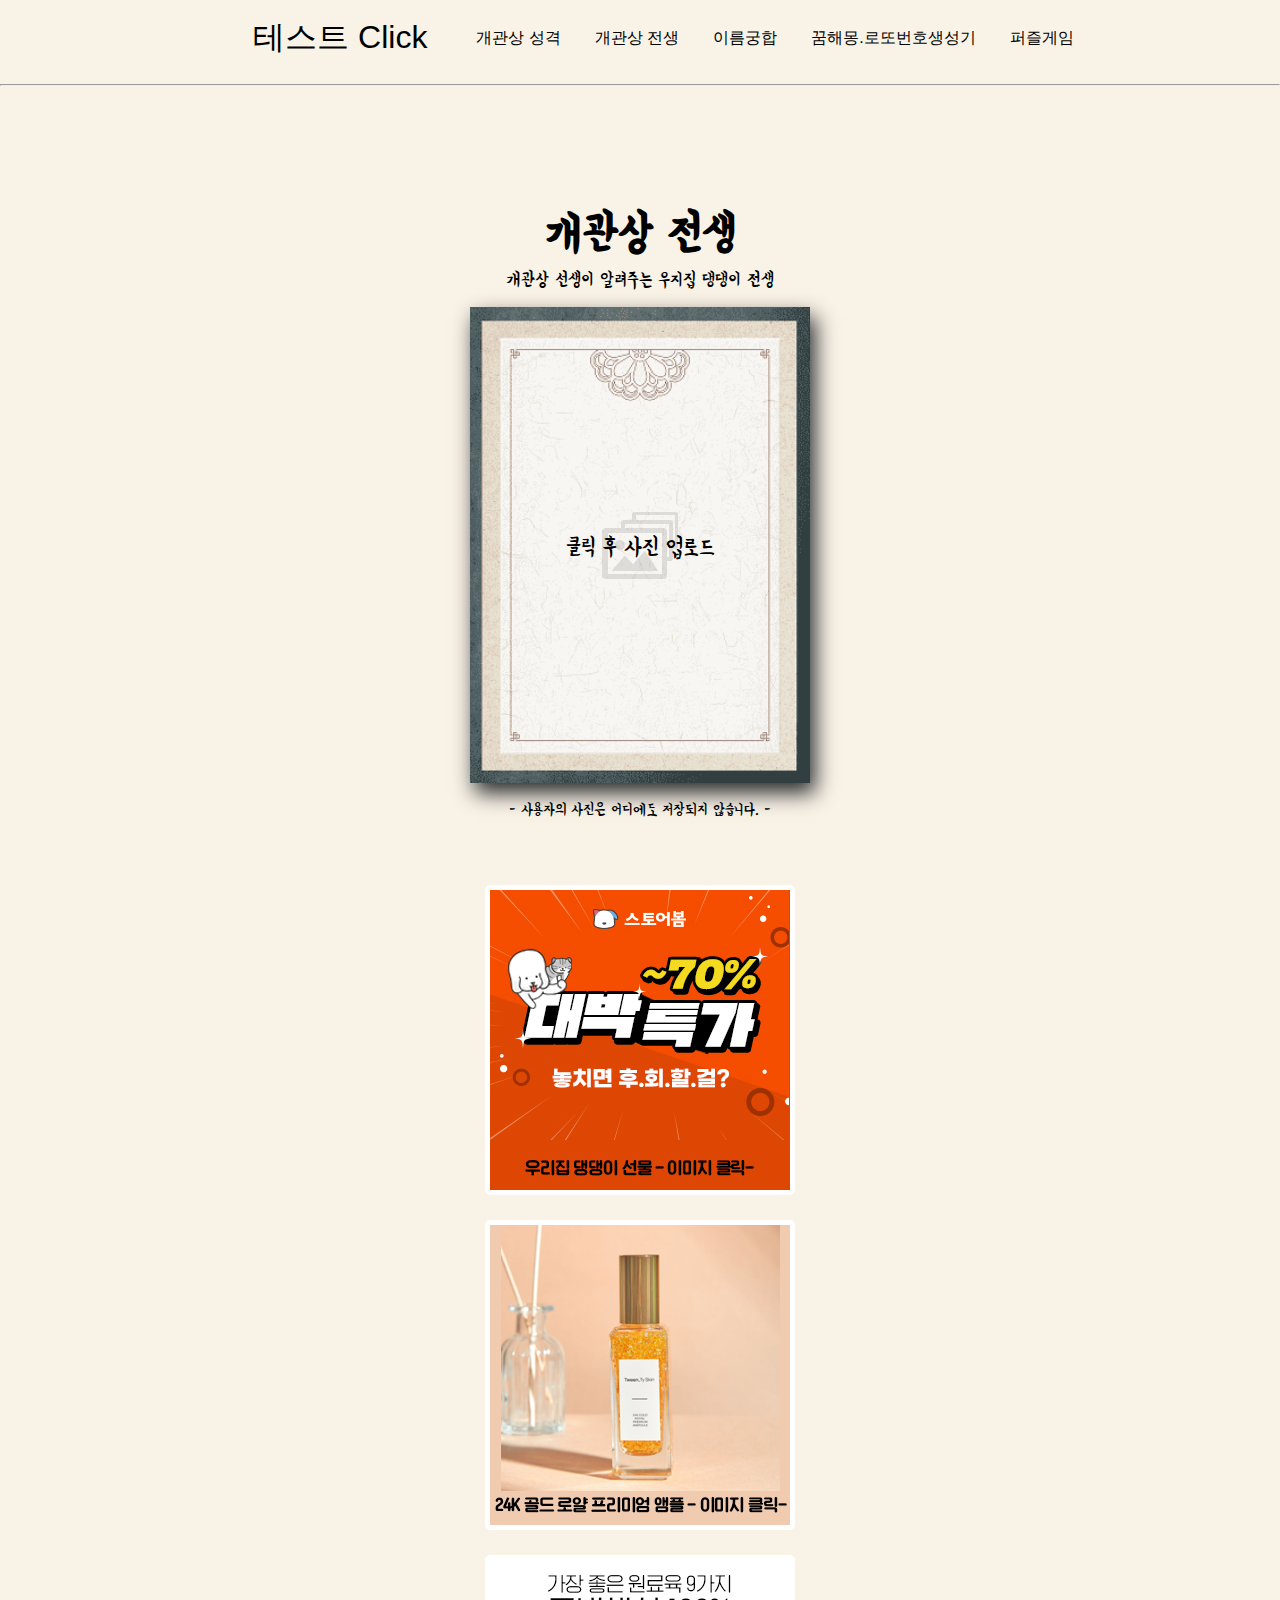
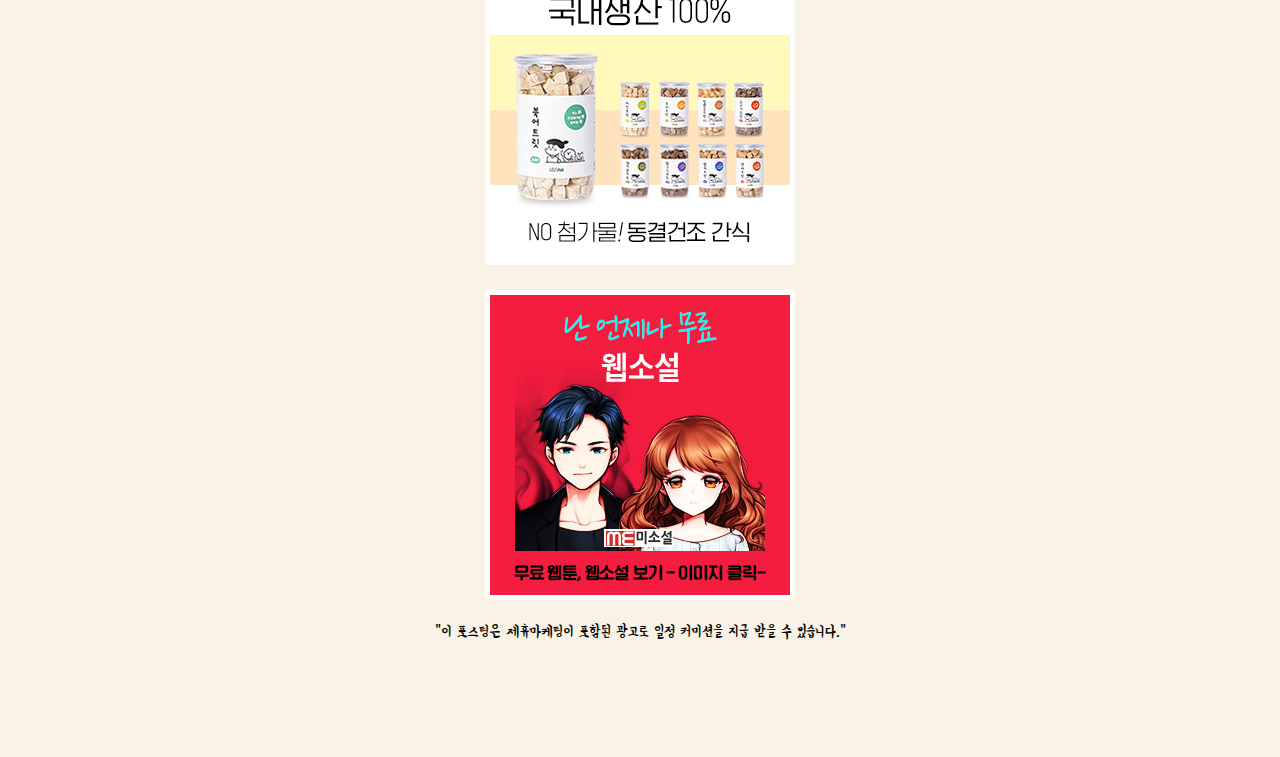
==== commit de777ade: "asd" ====
--- a/index.html
+++ b/index.html
@@ -77,21 +77,35 @@
             async
             src="https://pagead2.googlesyndication.com/pagead/js/adsbygoogle.js"
         ></script>
+
+        <!-- Global site tag (gtag.js) - Google Analytics -->
+        <script async src="https://www.googletagmanager.com/gtag/js?id=G-K8YE0KH755"></script>
+        <script>
+            window.dataLayer = window.dataLayer || [];
+            function gtag() {
+                dataLayer.push(arguments);
+            }
+            gtag('js', new Date());
+
+            gtag('config', 'G-K8YE0KH755');
+        </script>
     </head>
 
     <body>
         <!-- <div class="background-image"></div> -->
         <nav class="nav-bar">
-            <a href="https://whoareyou-me.tistory.com/" class="logo"> <span class="logo-text"> 테스트 Click </span></a>
+            <a href="https://whoareyou-me.tistory.com/" class="logo">
+                <span class="logo-text"> 테스트 Click </span></a
+            >
             <ul class="ul-content">
-                <li> <a href="https://funface.netlify.app/">개관상 성격</a></li>
+                <li><a href="https://funface.netlify.app/">개관상 성격</a></li>
                 <li><a href="https://dogfacetest.netlify.app/">개관상 전생</a></li>
-                <li> <a href="https://namelove.netlify.app/">이름궁합</a></li>
-                <li> <a href="https://lottolotto.netlify.app/">꿈해몽.로또번호생성기</a></li>
-                <li> <a href="https://funfunpuzzlegame.netlify.app/">퍼즐게임</a></li>
+                <li><a href="https://namelove.netlify.app/">이름궁합</a></li>
+                <li><a href="https://lottolotto.netlify.app/">꿈해몽.로또번호생성기</a></li>
+                <li><a href="https://funfunpuzzlegame.netlify.app/">퍼즐게임</a></li>
             </ul>
         </nav>
-        <hr>
+        <hr />
 
         <div class="container">
             <!-- <div>Teachable Machine Image Model</div>
@@ -158,27 +172,35 @@
                 </a>
             </section>
             <div class="kakao-">
-                <a href="https://bestmore.net/click.php?m=storebom&a=A100672119&l=0000"><img src="dogshop.png" alr="강아지용품" class="img-border"/></a>
-                <br>
-                <a href="https://lase.kr/click.php?m=linket&a=A100672124&l=9999&tu=https%3A%2F%2Fwww.linketshop.com%2Fshop%2Fshopdetail.html%3Fbranduid%3D38"><img src="ample.png" alr="ample" class="img-border"/></a>
-                <br>
-                <a href="https://newtip.net/click.php?m=linket&a=A100672124&l=9999&tu=https%3A%2F%2Fwww.linketshop.com%2Fshop%2Fshopdetail.html%3Fbranduid%3D10"><img src="snack.png" alr="snack" class="img-border"/></a>
-                <br>
-                <a href="https://lpweb.kr/click.php?m=menovel&a=A100672119&l=0000"><img src="webtoon.png" alr="webtoon" class="img-border"/></a>
-                
+                <a href="https://bestmore.net/click.php?m=storebom&a=A100672119&l=0000"
+                    ><img src="dogshop.png" alr="강아지용품" class="img-border"
+                /></a>
+                <br />
+                <a
+                    href="https://lase.kr/click.php?m=linket&a=A100672124&l=9999&tu=https%3A%2F%2Fwww.linketshop.com%2Fshop%2Fshopdetail.html%3Fbranduid%3D38"
+                    ><img src="ample.png" alr="ample" class="img-border"
+                /></a>
+                <br />
+                <a
+                    href="https://newtip.net/click.php?m=linket&a=A100672123&l=9999&tu=https%3A%2F%2Fwww.linketshop.com%2Fshop%2Fshopdetail.html%3Fbranduid%3D13"
+                    ><img src="snack.gif" alr="snack" class="img-border"
+                /></a>
+                <br />
+                <a href="https://lpweb.kr/click.php?m=menovel&a=A100672119&l=0000"
+                    ><img src="webtoon.png" alr="webtoon" class="img-border"
+                /></a>
+
                 <p>
                     "이 포스팅은 제휴마케팅이 포함된 광고로 일정 커미션을 지급 받을 수 있습니다."
                 </p>
             </div>
-            
         </div>
-        
+
         <script async src="https://pagead2.googlesyndication.com/pagead/js/adsbygoogle.js"></script>
 
         <script src="https://cdn.jsdelivr.net/npm/@tensorflow/tfjs@1.3.1/dist/tf.min.js"></script>
         <script src="https://cdn.jsdelivr.net/npm/@teachablemachine/image@0.8/dist/teachablemachine-image.min.js"></script>
         <script type="text/javascript">
-        
             // More API functions here:
             // https://github.com/googlecreativelab/teachablemachine-community/tree/master/libraries/image
 
@@ -338,7 +360,7 @@
                     init().then(() => {
                         predict();
                         tt.style.display = 'none';
-                        
+
                         reloadBtn.style.display = 'block';
                         pageGo.style.display = 'block';
                         loading.style.display = 'none';
